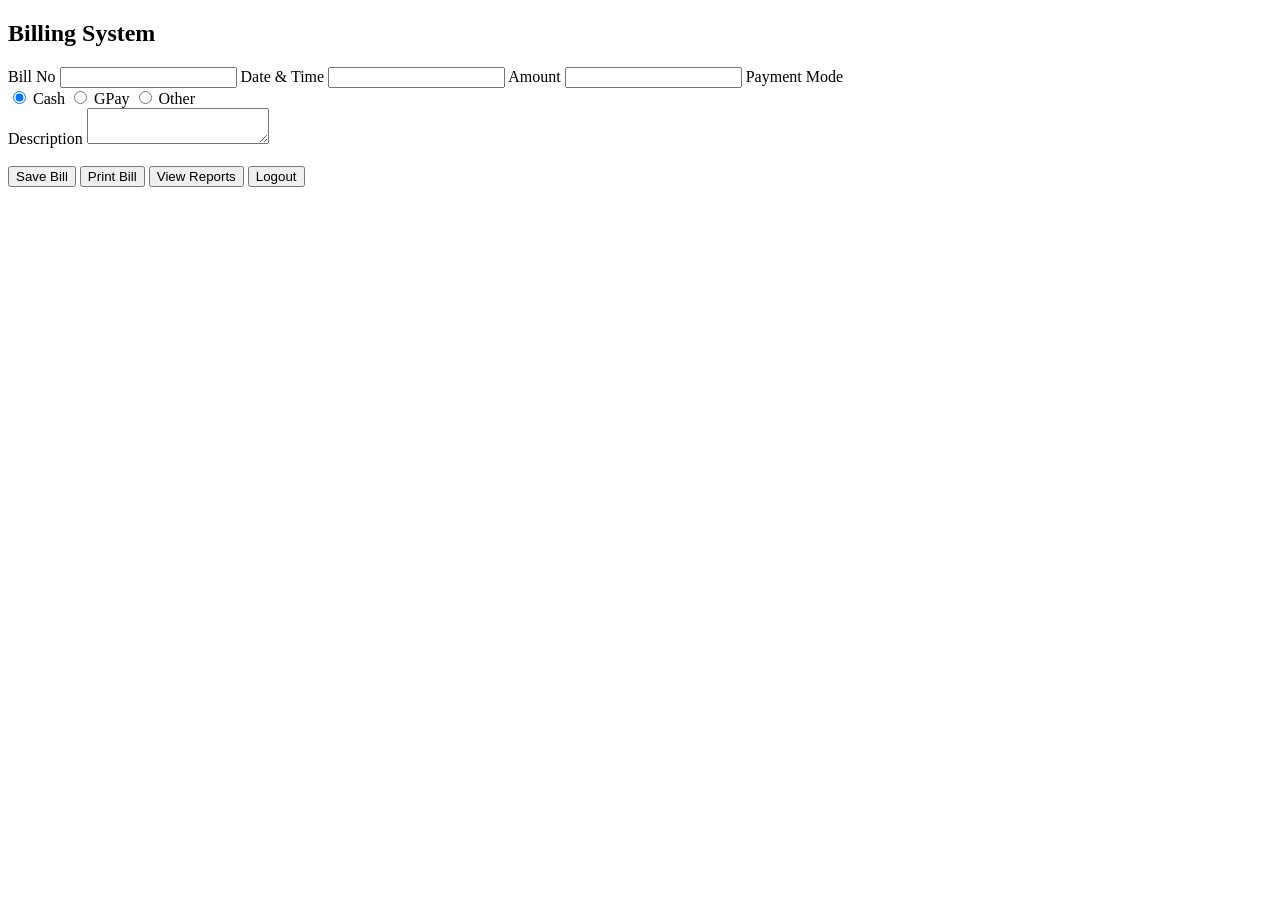
==== billing.html @ 6fd6eba7 "Add files via upload" ====
<!DOCTYPE html>

<html>

<head>
    <title>Billing System</title>
    <link rel="stylesheet" href="css files/style.css">
</head>

<body>

<div class="container">

<h2>Billing System</h2>

<label>Bill No</label>
<input type="text" id="billNo" readonly>

<label>Date & Time</label>
<input type="text" id="dateTime" readonly>


<label>Amount</label>
<input type="number" id="amount">

<label>Payment Mode</label>

<div class="payment-mode">

    <label><input type="radio" name="paymentMode" value="Cash" checked> Cash</label>

    <label><input type="radio" name="paymentMode" value="GPay"> GPay</label>

    <label><input type="radio" name="paymentMode" value="Other"> Other</label>

</div>

<label>Description</label>
<textarea id="description" ></textarea>

<br><br>

<button onclick="saveBill()">Save Bill</button>
<button onclick="window.print()">Print Bill</button>
<button onclick="openReports()">View Reports</button>
<button onclick="logout()">Logout</button>

<br><br>

<div id="msg"></div>


</div>


<script src="js files/billing.js"></script>

<script>
function logout() {
    localStorage.removeItem("isLoggedIn");
    window.location.href = "login.html";
}
</script>
</body>
</html>
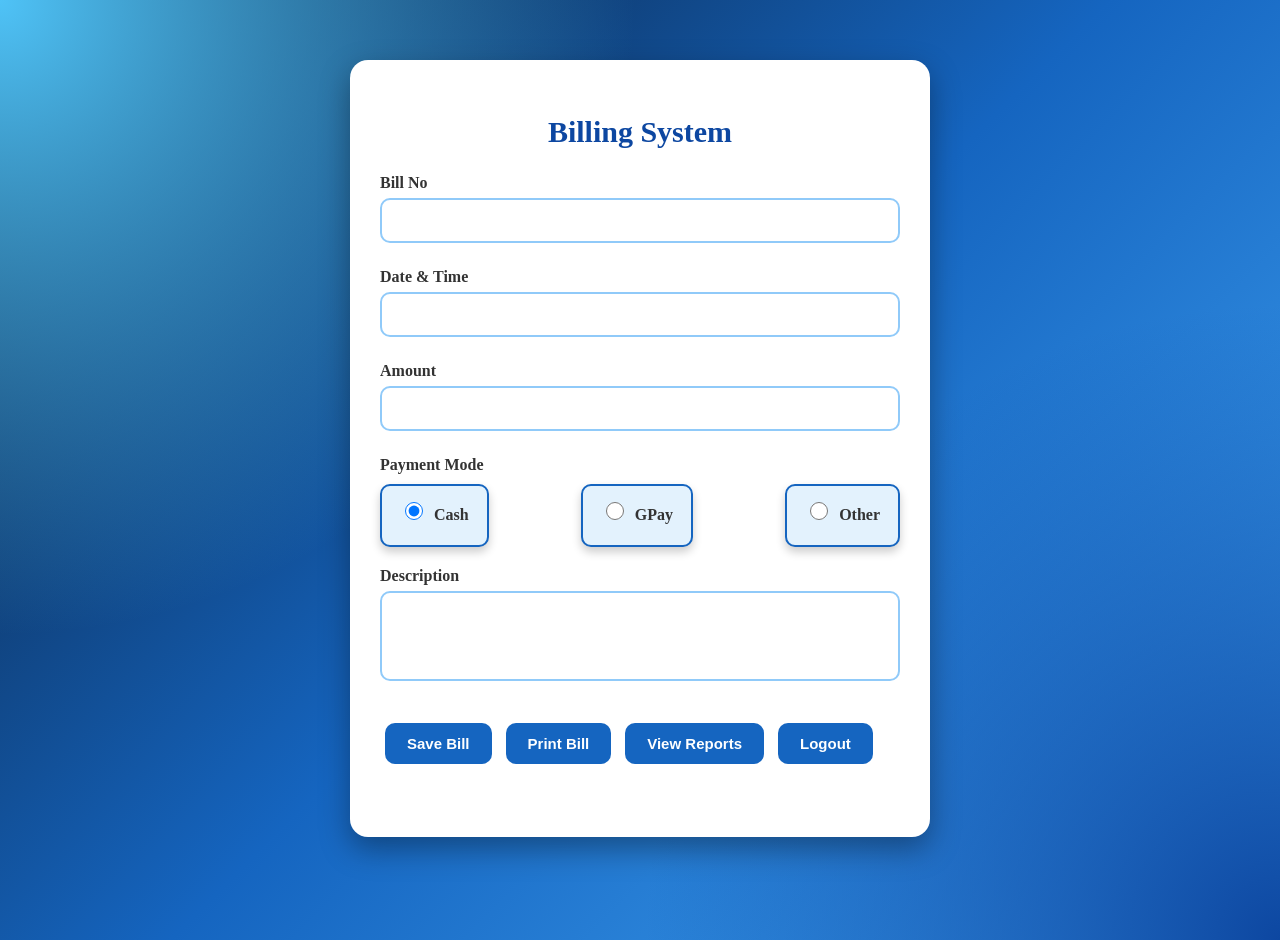
==== commit e60e4593: "Modification" ====
--- a/billing.html
+++ b/billing.html
@@ -4,7 +4,7 @@
 
 <head>
     <title>Billing System</title>
-    <link rel="stylesheet" href="css files/style.css">
+    <link rel="stylesheet" href="style.css">
 </head>
 
 <body>
@@ -14,7 +14,7 @@
 <h2>Billing System</h2>
 
 <label>Bill No</label>
-<input type="text" id="billNo" readonly>
+<input type="text" id="billNo">
 
 <label>Date & Time</label>
 <input type="text" id="dateTime" readonly>
@@ -41,7 +41,7 @@
 <br><br>
 
 <button onclick="saveBill()">Save Bill</button>
-<button onclick="window.print()">Print Bill</button>
+<button onclick="printBill()">Print Bill</button>
 <button onclick="openReports()">View Reports</button>
 <button onclick="logout()">Logout</button>
 
@@ -58,7 +58,7 @@
 <script>
 function logout() {
     localStorage.removeItem("isLoggedIn");
-    window.location.href = "login.html";
+    window.location.href = "index.html";
 }
 </script>
 </body>
--- a/style.css
+++ b/style.css
@@ -0,0 +1,202 @@
+/* -------------------- BODY -------------------- */
+
+body{
+
+    font-family:Calibri;
+    margin:0;
+    padding:20px;
+    min-height:100vh;
+
+    background:
+    radial-gradient(circle at top left,#4FC3F7 0%,transparent 40%),
+    radial-gradient(circle at bottom right,#0D47A1 0%,transparent 40%),
+    linear-gradient(135deg,#0A192F,#1565C0,#42A5F5);
+
+}
+/* -------------------- MAIN BOX -------------------- */
+
+.container,
+.login-box{
+
+    width:520px;
+    margin:40px auto;
+    background:#fff;
+    padding:30px;
+    border-radius:18px;
+    box-shadow:0 12px 30px rgba(0,0,0,0.35);
+
+}
+
+/* -------------------- HEADING -------------------- */
+
+h2{
+
+    text-align:center;
+    color:#0D47A1;
+    margin-bottom:25px;
+    font-size:30px;
+
+}
+
+/* -------------------- LABEL -------------------- */
+
+label{
+
+    font-weight:bold;
+    color:#333;
+    display:block;
+    margin-top:10px;
+
+}
+
+/* -------------------- INPUT -------------------- */
+
+input,
+select,
+textarea{
+
+    width:100%;
+    padding:12px;
+    margin-top:6px;
+    margin-bottom:15px;
+    border:2px solid #90CAF9;
+    border-radius:10px;
+    box-sizing:border-box;
+    font-size:15px;
+    transition:.3s;
+
+}
+
+input:focus,
+select:focus,
+textarea:focus{
+
+    outline:none;
+    border-color:#1565C0;
+    box-shadow:0 0 10px rgba(21,101,192,.25);
+
+}
+
+textarea{
+
+    height:90px;
+    resize:none;
+
+}
+
+/* -------------------- BUTTON -------------------- */
+
+button{
+
+    padding:12px 22px;
+    background:#1565C0;
+    color:white;
+    border:none;
+    border-radius:10px;
+    cursor:pointer;
+    margin:5px;
+    font-size:15px;
+    font-weight:bold;
+    transition:.3s;
+
+}
+
+button:hover{
+
+    background:#0D47A1;
+    transform:translateY(-2px);
+    box-shadow:0 8px 18px rgba(0,0,0,.30);
+
+}
+
+/* -------------------- MESSAGE -------------------- */
+
+#msg{
+
+    color:green;
+    font-weight:bold;
+    text-align:center;
+    margin-top:20px;
+
+}
+
+/* -------------------- PAYMENT MODE -------------------- */
+
+.payment-mode{
+
+    display:flex;
+    justify-content:space-between;
+    flex-wrap:wrap;
+    gap:10px;
+    margin-bottom:20px;
+
+}
+
+.payment-mode label{
+
+    display:flex;
+    align-items:center;
+    gap:8px;
+
+    background:#E3F2FD;
+
+    border:2px solid #1565C0;
+
+    border-radius:10px;
+
+    padding:10px 18px;
+
+    cursor:pointer;
+
+    box-shadow:0 5px 10px rgba(0,0,0,.20);
+
+    transition:.3s;
+
+}
+
+.payment-mode label:hover{
+
+    background:#1565C0;
+    color:white;
+
+}
+
+.payment-mode input[type="radio"]{
+
+    width:18px;
+    height:18px;
+
+}
+
+/* -------------------- TABLE -------------------- */
+
+table{
+
+    width:100%;
+    border-collapse:collapse;
+    margin-top:20px;
+
+}
+
+table,
+th,
+td{
+
+    border:1px solid #1565C0;
+
+}
+
+th{
+
+    background:#1565C0;
+    color:white;
+    padding:12px;
+
+}
+
+td{
+
+    padding:10px;
+    text-align:center;
+
+}
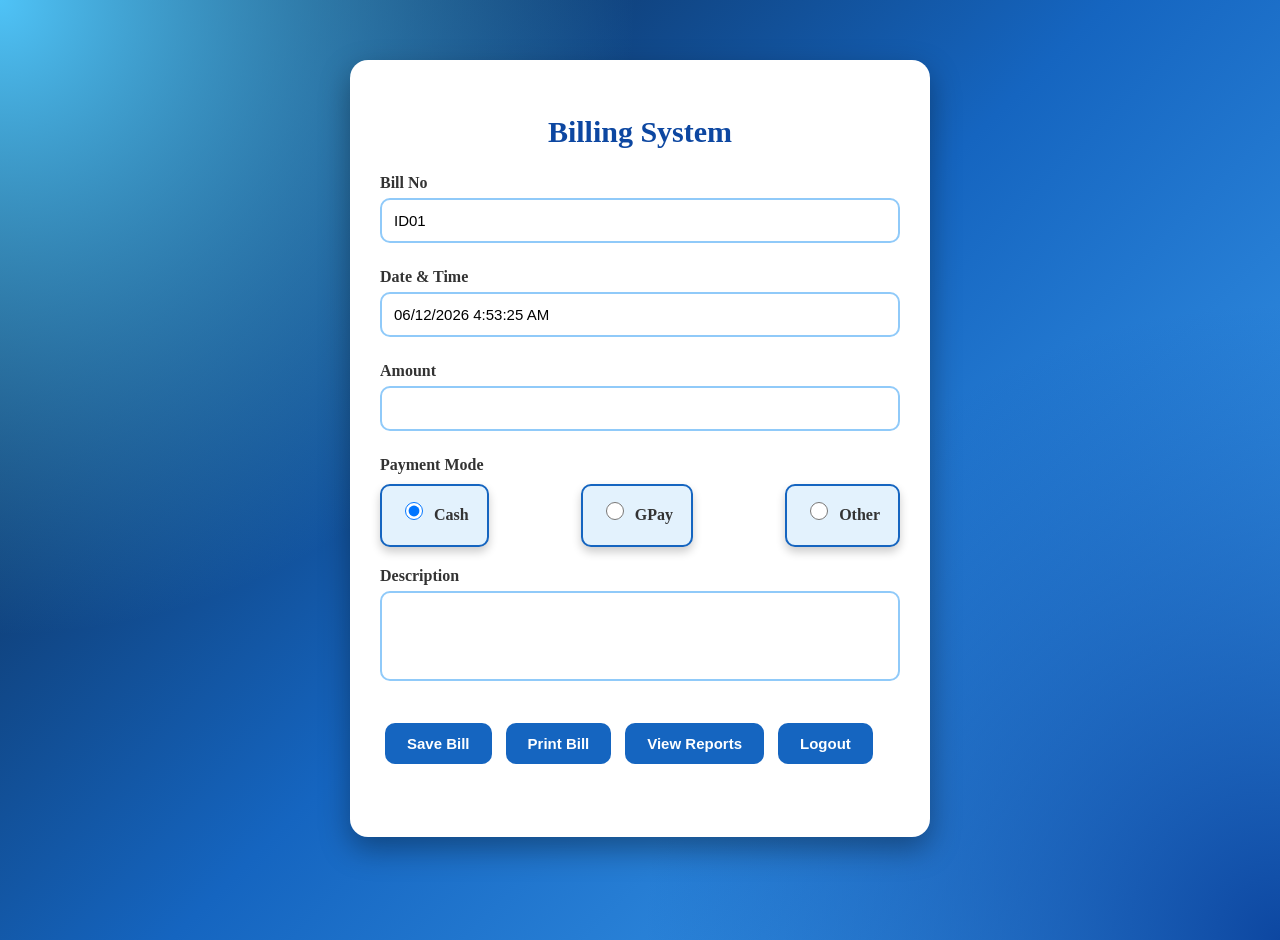
==== commit 9bc29294: "Modification" ====
--- a/billing.html
+++ b/billing.html
@@ -53,7 +53,7 @@
 </div>
 
 
-<script src="js files/billing.js"></script>
+<script src="billing.js"></script>
 
 <script>
 function logout() {
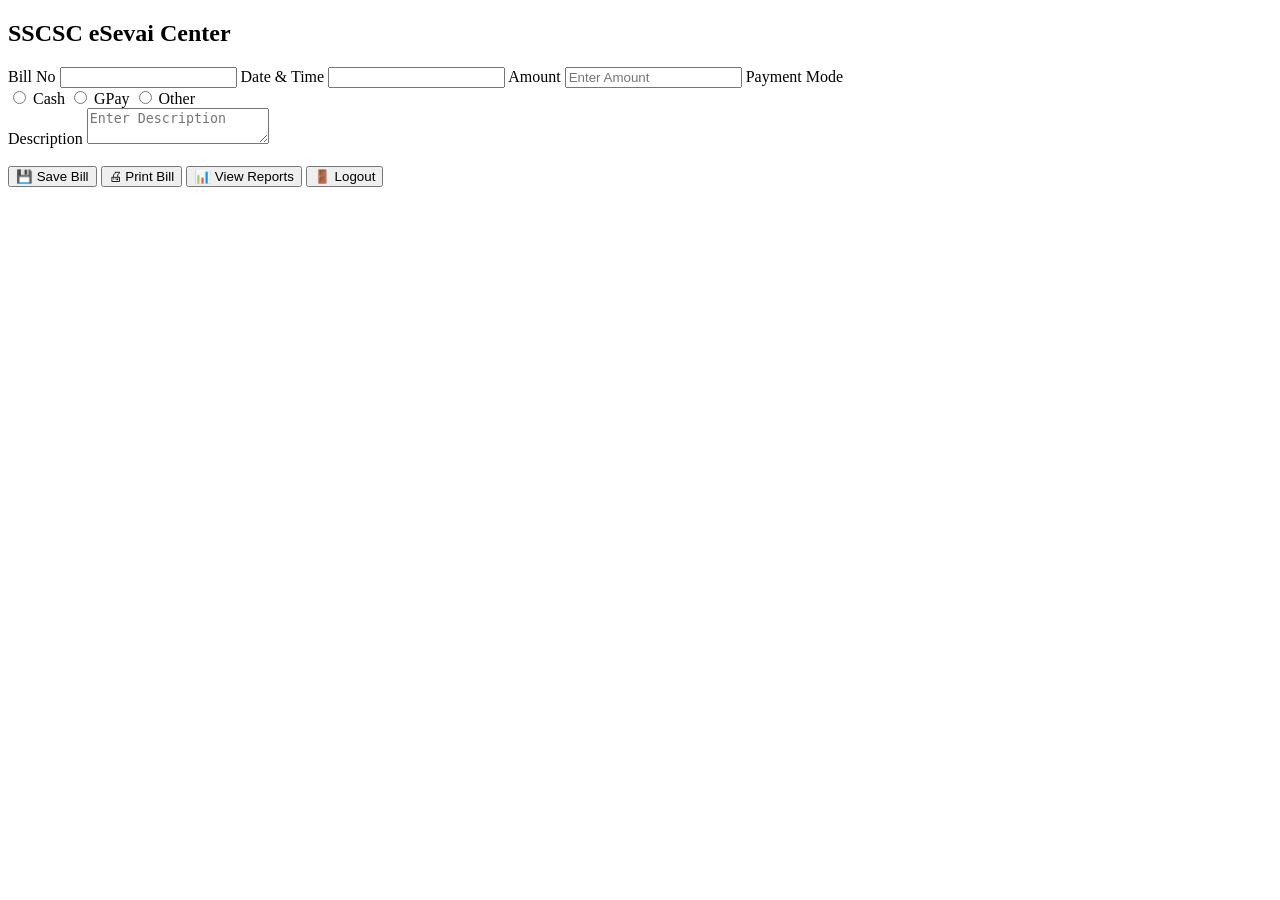
==== commit 38a4d687: "Revamp billing.html for SSCSC eSevai Center Updated the billing system interface with new title, pla" ====
--- a/billing.html
+++ b/billing.html
@@ -1,65 +1,68 @@
 <!DOCTYPE html>
-
 <html>
 
 <head>
-    <title>Billing System</title>
-    <link rel="stylesheet" href="style.css">
+    <title>SSCSC eSevai Center - Billing System</title>
+    <link rel="stylesheet" href="css files/style.css">
 </head>
 
 <body>
 
 <div class="container">
 
-<h2>Billing System</h2>
+    <h2>SSCSC eSevai Center</h2>
 
-<label>Bill No</label>
-<input type="text" id="billNo">
+    <label>Bill No</label>
+    <input type="text" id="billNo" readonly>
 
-<label>Date & Time</label>
-<input type="text" id="dateTime" readonly>
+    <label>Date & Time</label>
+    <input type="text" id="dateTime" readonly>
 
+    <label>Amount</label>
+    <input type="number" id="amount" placeholder="Enter Amount">
 
-<label>Amount</label>
-<input type="number" id="amount">
+    <label>Payment Mode</label>
 
-<label>Payment Mode</label>
+    <div class="payment-mode">
 
-<div class="payment-mode">
+        <label>
+            <input type="radio" name="paymentMode" value="Cash">
+            Cash
+        </label>
 
-    <label><input type="radio" name="paymentMode" value="Cash" checked> Cash</label>
+        <label>
+            <input type="radio" name="paymentMode" value="GPay">
+            GPay
+        </label>
 
-    <label><input type="radio" name="paymentMode" value="GPay"> GPay</label>
+        <label>
+            <input type="radio" name="paymentMode" value="Other">
+            Other
+        </label>
 
-    <label><input type="radio" name="paymentMode" value="Other"> Other</label>
+    </div>
+
+    <label>Description</label>
+    <textarea id="description" placeholder="Enter Description"></textarea>
+
+    <br><br>
+
+    <button onclick="saveBill()">💾 Save Bill</button>
+
+    <button onclick="printBill()">🖨 Print Bill</button>
+
+    <button onclick="openReports()">📊 View Reports</button>
+
+    <button onclick="logout()">🚪 Logout</button>
+
+    <br><br>
+
+    <div id="msg"></div>
 
 </div>
 
-<label>Description</label>
-<textarea id="description" ></textarea>
+<script src="js files/billing.js"></script>
 
-<br><br>
+</body>
 
-<button onclick="saveBill()">Save Bill</button>
-<button onclick="printBill()">Print Bill</button>
-<button onclick="openReports()">View Reports</button>
-<button onclick="logout()">Logout</button>
-
-<br><br>
-
-<div id="msg"></div>
-
-
-</div>
-
-
-<script src="billing.js"></script>
-
-<script>
-function logout() {
-    localStorage.removeItem("isLoggedIn");
-    window.location.href = "index.html";
-}
-</script>
-</body>
 </html>
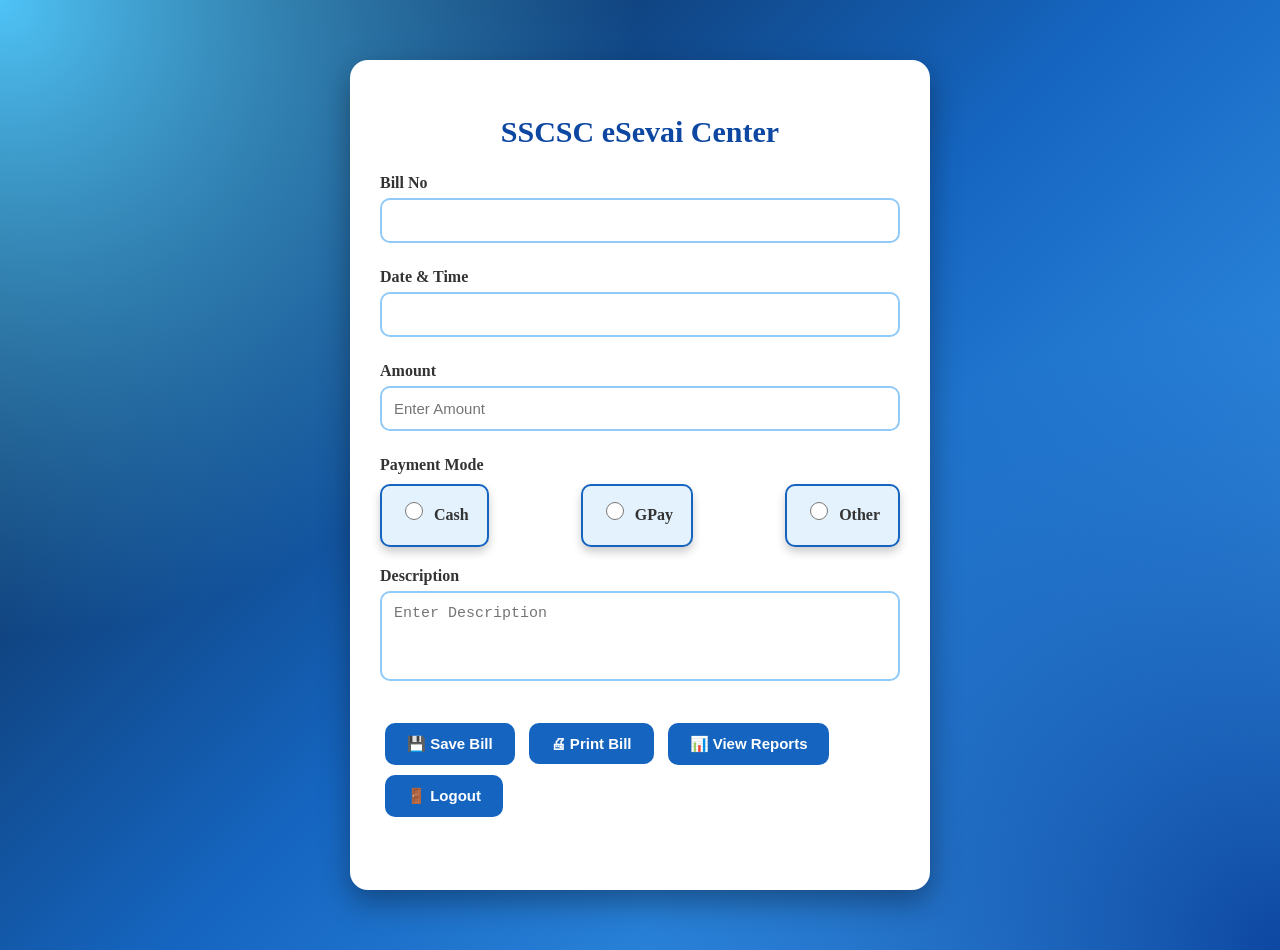
==== commit da43e22c: "Fix HTML formatting and update stylesheet path" ====
--- a/billing.html
+++ b/billing.html
@@ -3,7 +3,7 @@
 
 <head>
     <title>SSCSC eSevai Center - Billing System</title>
-    <link rel="stylesheet" href="css files/style.css">
+    <link rel="stylesheet" href="style.css">
 </head>
 
 <body>
--- a/style.css
+++ b/style.css
@@ -0,0 +1,227 @@
+/* -------------------- BODY -------------------- */
+
+body{
+
+    font-family:Calibri;
+    margin:0;
+    padding:20px;
+    min-height:100vh;
+
+    background:
+    radial-gradient(circle at top left,#4FC3F7 0%,transparent 40%),
+    radial-gradient(circle at bottom right,#0D47A1 0%,transparent 40%),
+    linear-gradient(135deg,#0A192F,#1565C0,#42A5F5);
+
+}
+/* -------------------- MAIN BOX -------------------- */
+
+.container,
+.login-box{
+
+    width:520px;
+    margin:40px auto;
+    background:#fff;
+    padding:30px;
+    border-radius:18px;
+    box-shadow:0 12px 30px rgba(0,0,0,0.35);
+
+}
+
+/* -------------------- HEADING -------------------- */
+
+h2{
+
+    text-align:center;
+    color:#0D47A1;
+    margin-bottom:25px;
+    font-size:30px;
+
+}
+
+/* -------------------- LABEL -------------------- */
+
+label{
+
+    font-weight:bold;
+    color:#333;
+    display:block;
+    margin-top:10px;
+
+}
+
+/* -------------------- INPUT -------------------- */
+
+input,
+select,
+textarea{
+
+    width:100%;
+    padding:12px;
+    margin-top:6px;
+    margin-bottom:15px;
+    border:2px solid #90CAF9;
+    border-radius:10px;
+    box-sizing:border-box;
+    font-size:15px;
+    transition:.3s;
+
+}
+
+input:focus,
+select:focus,
+textarea:focus{
+
+    outline:none;
+    border-color:#1565C0;
+    box-shadow:0 0 10px rgba(21,101,192,.25);
+
+}
+
+textarea{
+
+    height:90px;
+    resize:none;
+
+}
+
+/* -------------------- BUTTON -------------------- */
+
+button{
+
+    padding:12px 22px;
+    background:#1565C0;
+    color:white;
+    border:none;
+    border-radius:10px;
+    cursor:pointer;
+    margin:5px;
+    font-size:15px;
+    font-weight:bold;
+    transition:.3s;
+
+}
+
+button:hover{
+
+    background:#0D47A1;
+    transform:translateY(-2px);
+    box-shadow:0 8px 18px rgba(0,0,0,.30);
+
+}
+
+/* -------------------- MESSAGE -------------------- */
+
+#msg{
+
+    color:green;
+    font-weight:bold;
+    text-align:center;
+    margin-top:20px;
+
+}
+
+/* -------------------- PAYMENT MODE -------------------- */
+
+.payment-mode{
+
+    display:flex;
+    justify-content:space-between;
+    flex-wrap:wrap;
+    gap:10px;
+    margin-bottom:20px;
+
+}
+
+.payment-mode label{
+
+    display:flex;
+    align-items:center;
+    gap:8px;
+
+    background:#E3F2FD;
+
+    border:2px solid #1565C0;
+
+    border-radius:10px;
+
+    padding:10px 18px;
+
+    cursor:pointer;
+
+    box-shadow:0 5px 10px rgba(0,0,0,.20);
+
+    transition:.3s;
+
+}
+
+.payment-mode label:hover{
+
+    background:#1565C0;
+    color:white;
+
+}
+
+.payment-mode input[type="radio"]{
+
+    width:18px;
+    height:18px;
+
+}
+
+/* -------------------- TABLE -------------------- */
+
+table{
+
+    width:100%;
+    border-collapse:collapse;
+    margin-top:20px;
+
+}
+
+table,
+th,
+td{
+
+    border:1px solid #1565C0;
+
+}
+
+th{
+
+    background:#1565C0;
+    color:white;
+    padding:12px;
+
+}
+
+td{
+
+    padding:10px;
+    text-align:center;
+
+}
+.remember{
+
+    display:flex;
+    align-items:center;
+    gap:8px;
+    margin-bottom:20px;
+
+}
+
+.remember input{
+
+    width:18px;
+    height:18px;
+    margin:0;
+    cursor:pointer;
+
+}
+
+.remember label{
+
+    color:white;
+    font-size:16px;
+    cursor:pointer;
+
+}
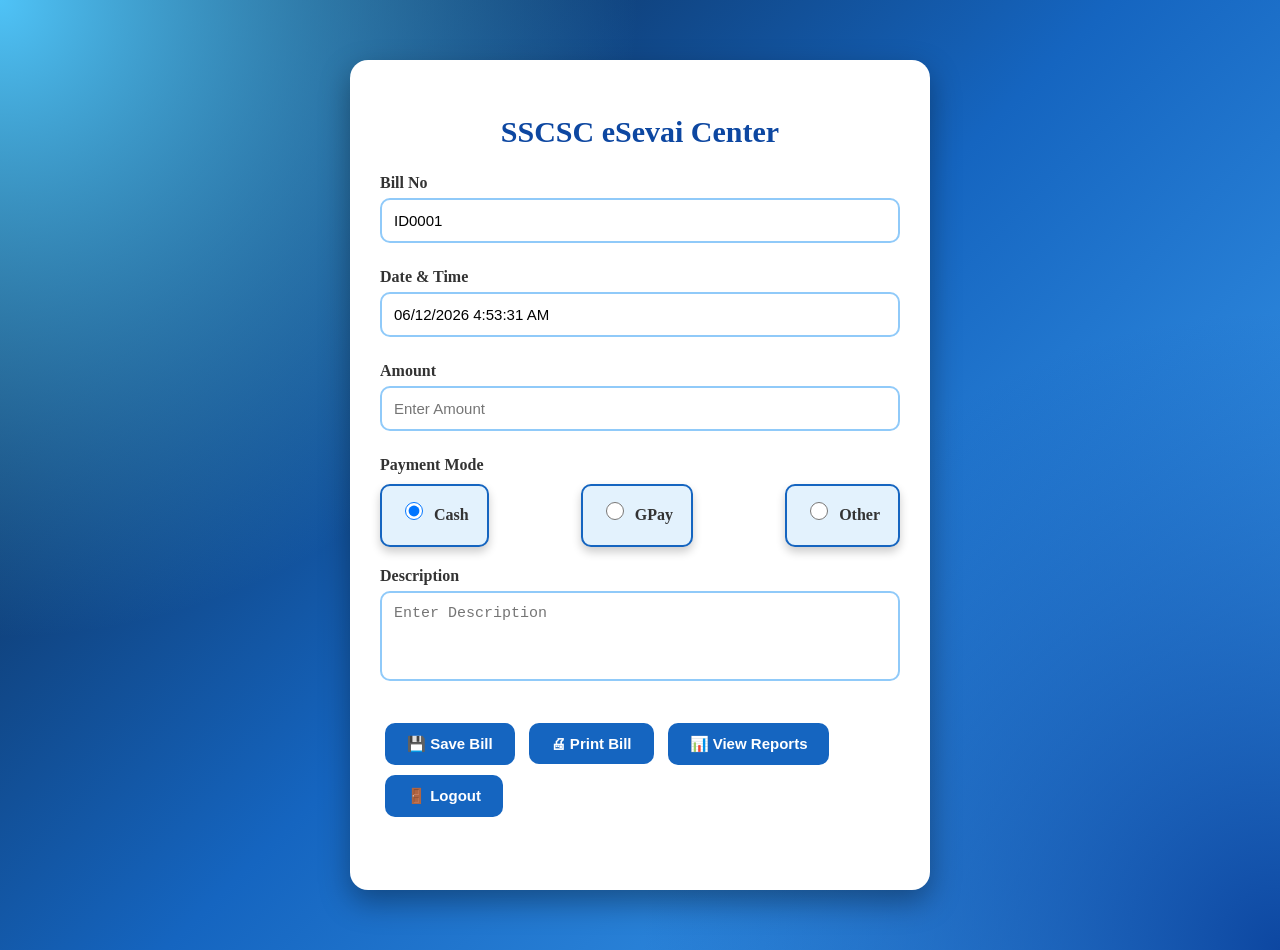
==== commit a0506a08: "Fix HTML encoding issues in billing.html" ====
--- a/billing.html
+++ b/billing.html
@@ -61,7 +61,7 @@
 
 </div>
 
-<script src="js files/billing.js"></script>
+<script src="billing.js"></script>
 
 </body>
 
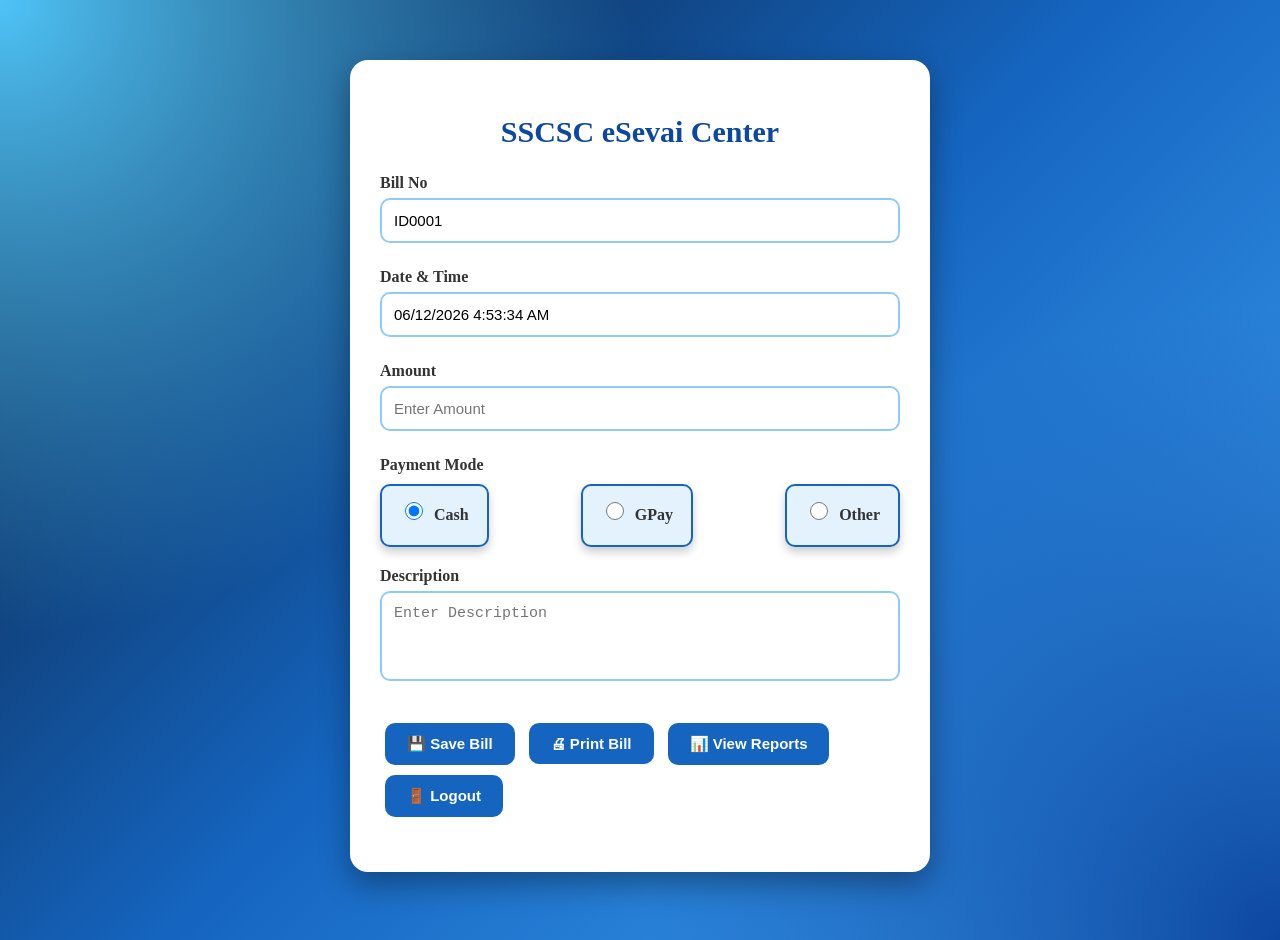
==== commit 83a21703: "Update billing.html to set default payment mode Set default payment mode to Cash and cleaned up HTML" ====
--- a/billing.html
+++ b/billing.html
@@ -3,6 +3,7 @@
 
 <head>
     <title>SSCSC eSevai Center - Billing System</title>
+
     <link rel="stylesheet" href="style.css">
 </head>
 
@@ -10,59 +11,72 @@
 
 <div class="container">
 
-    <h2>SSCSC eSevai Center</h2>
+<h2>SSCSC eSevai Center</h2>
 
-    <label>Bill No</label>
-    <input type="text" id="billNo" readonly>
+<label>Bill No</label>
+<input type="text" id="billNo" readonly>
 
-    <label>Date & Time</label>
-    <input type="text" id="dateTime" readonly>
+<label>Date & Time</label>
+<input type="text" id="dateTime" readonly>
 
-    <label>Amount</label>
-    <input type="number" id="amount" placeholder="Enter Amount">
+<label>Amount</label>
+<input
+type="number"
+id="amount"
+placeholder="Enter Amount">
 
-    <label>Payment Mode</label>
+<label>Payment Mode</label>
 
-    <div class="payment-mode">
+<div class="payment-mode">
 
-        <label>
-            <input type="radio" name="paymentMode" value="Cash">
-            Cash
-        </label>
+<label>
+<input
+type="radio"
+name="paymentMode"
+value="Cash"
+checked>
+Cash
+</label>
 
-        <label>
-            <input type="radio" name="paymentMode" value="GPay">
-            GPay
-        </label>
+<label>
+<input
+type="radio"
+name="paymentMode"
+value="GPay">
+GPay
+</label>
 
-        <label>
-            <input type="radio" name="paymentMode" value="Other">
-            Other
-        </label>
+<label>
+<input
+type="radio"
+name="paymentMode"
+value="Other">
+Other
+</label>
 
-    </div>
+</div>
 
-    <label>Description</label>
-    <textarea id="description" placeholder="Enter Description"></textarea>
+<label>Description</label>
 
-    <br><br>
+<textarea
+id="description"
+placeholder="Enter Description"></textarea>
 
-    <button onclick="saveBill()">💾 Save Bill</button>
+<br><br>
 
-    <button onclick="printBill()">🖨 Print Bill</button>
+<button onclick="saveBill()">💾 Save Bill</button>
 
-    <button onclick="openReports()">📊 View Reports</button>
+<button onclick="printBill()">🖨 Print Bill</button>
 
-    <button onclick="logout()">🚪 Logout</button>
+<button onclick="openReports()">📊 View Reports</button>
 
-    <br><br>
+<button onclick="logout()">🚪 Logout</button>
 
-    <div id="msg"></div>
+<div id="msg"></div>
 
 </div>
 
 <script src="billing.js"></script>
 
 </body>
-
 </html>
